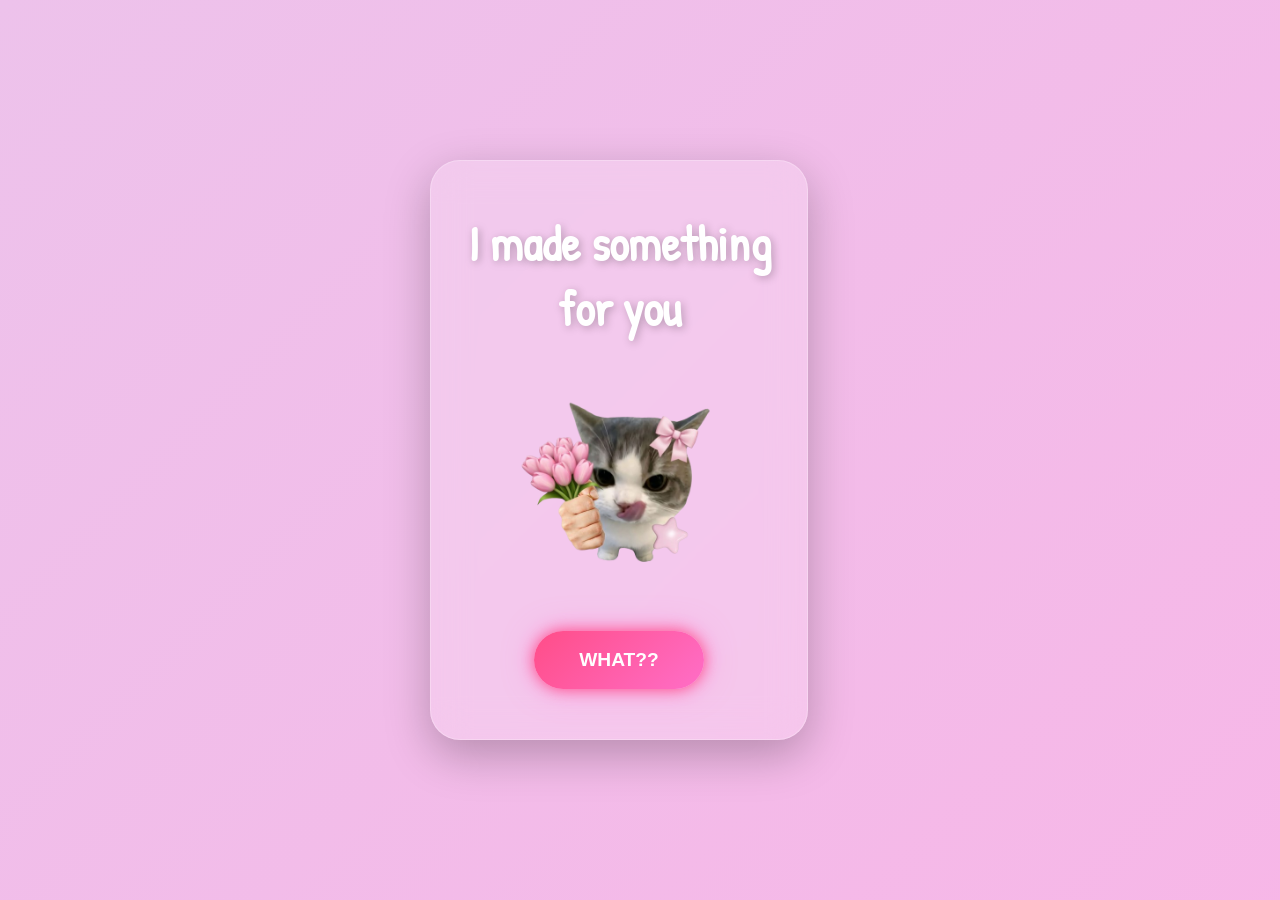
==== Index.html @ 9606f420 "Add files via upload" ====
<!DOCTYPE html>
<html lang="en">
<head>
    <meta charset="UTF-8">
    <meta name="viewport" content="width=device-width, initial-scale=1.0">
    <title>Birthday Surprise</title>

    <link rel="stylesheet" href="Ques.css">

    <link href="https://fonts.googleapis.com/css2?family=Patrick+Hand&display=swap" rel="stylesheet">
</head>
<body>

<div class="container">

    <div class="paper">

        <h1>I made something for you</h1>

        <img src="images/flowercat.png" class="cat">

        <button onclick="location.href='cake.html'">
            WHAT??
        </button>

    </div>

</div>

</body>
</html>
---- Ques.css ----
*{
    margin:0;
    padding:0;
    box-sizing:border-box;
}

body{
    font-family:'Patrick Hand',cursive;
    min-height:100vh;
    display:flex;
    justify-content:center;
    align-items:center;
    overflow:hidden;
    position:relative;

    background:linear-gradient(-45deg,#ff9a9e,#e4bbaf,#fab3e6,#edc2eb);


    background-size:400% 400%;

    animation:bgMove 12s ease infinite;
}

/* Animated Background */

@keyframes bgMove{

    0%{background-position:0% 50%;}
    50%{background-position:100% 50%;}
    100%{background-position:0% 50%;}
}

/* Floating Hearts */

.hearts{
    position:absolute;
    width:100%;
    height:100%;
    overflow:hidden;
    pointer-events:none;
}

.hearts span{
    position:absolute;
    bottom:-80px;
    color:#fff;
    font-size:30px;
    animation:floatHeart linear infinite;
}

@keyframes floatHeart{

    from{
        transform:translateY(0) rotate(0deg);
        opacity:0;
    }

    20%{
        opacity:1;
    }

    to{
        transform:translateY(-120vh) rotate(360deg);
        opacity:0;
    }
}

/* Glass Card */

.paper{

    width:420px;
    max-width:90%;
    padding:50px 35px;

    text-align:center;

    background:rgba(255,255,255,.18);

    backdrop-filter:blur(18px);

    border:1px solid rgba(255,255,255,.25);

    border-radius:30px;

    box-shadow:
    0 15px 45px rgba(0,0,0,.25);

    animation:cardAppear 1s ease;
}

@keyframes cardAppear{

    from{
        opacity:0;
        transform:translateY(40px) scale(.9);
    }

    to{
        opacity:1;
        transform:translateY(0) scale(1);
    }
}

.paper h1{

    color:white;
    font-size:3rem;
    margin-bottom:30px;

    text-shadow:2px 2px 8px rgba(0,0,0,.25);
}

/* Cat */

.cat{
    height:220px;
    width:220px;
    animation:catFloat 3s ease-in-out infinite;
}

@keyframes catFloat{

    0%,100%{
        transform:translateY(0);
    }

    50%{
        transform:translateY(-15px);
    }
}

/* Button */

button{

    margin-top:35px;

    padding:18px 45px;

    font-size:1.2rem;

    border:none;

    border-radius:50px;

    cursor:pointer;

    color:white;

    font-weight:bold;

    background:linear-gradient(135deg,#ff4d88,#ff6ec7);

    box-shadow:
    0 0 15px #ff4d88,
    0 0 30px rgba(255,110,199,.5);

    transition:.35s;
}

button:hover{

    transform:translateY(-5px) scale(1.08);

    box-shadow:
    0 0 25px #ff4d88,
    0 0 60px #ff6ec7;
}

button:active{

    transform:scale(.95);
}

@media(max-width:600px){

.paper{

    padding:35px 20px;
}

.paper h1{

    font-size:2.2rem;
}

.cat{

    width:180px;
}

button{

    width:100%;
}
}
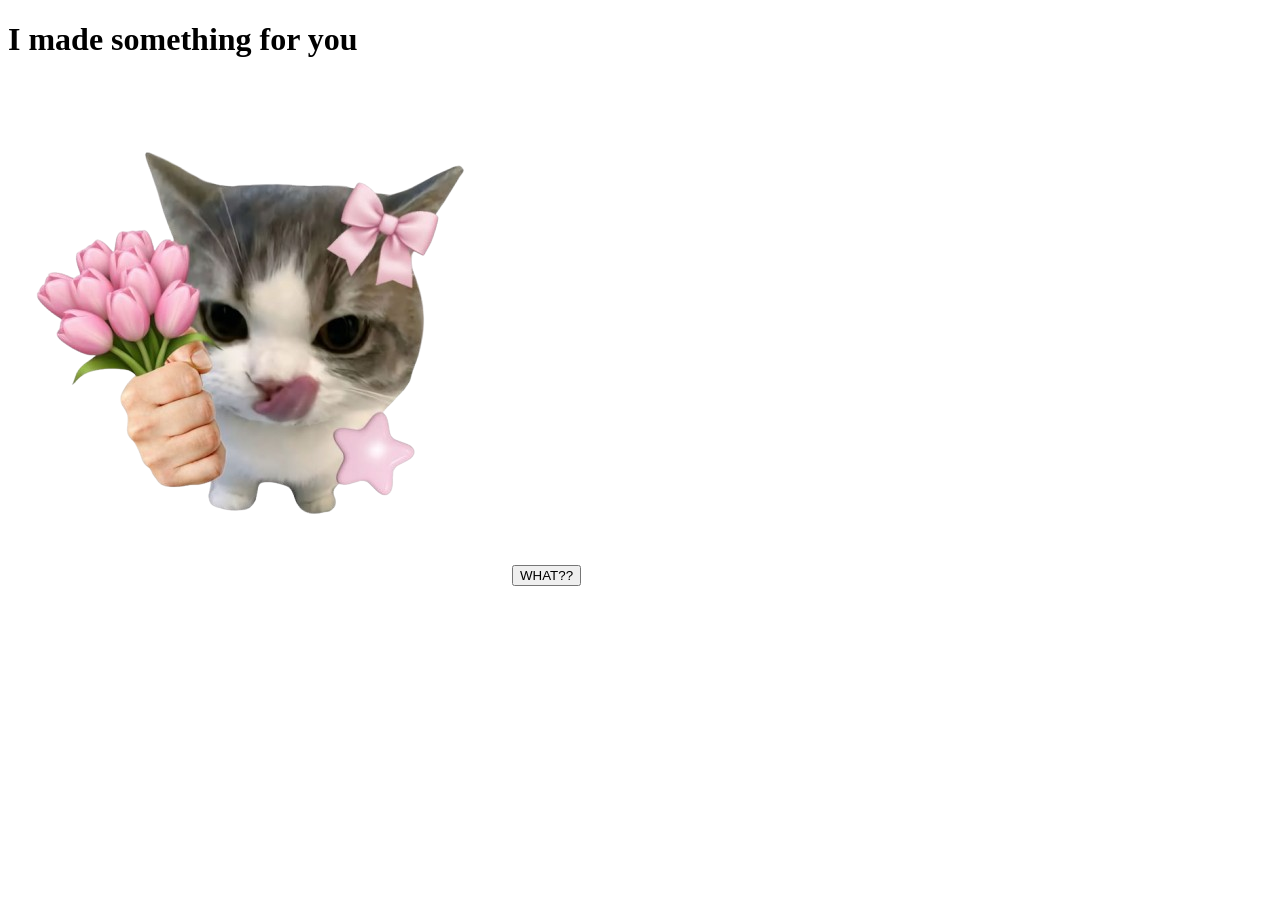
==== commit 867df01a: "Modify HTML to use new stylesheet Updated stylesheet link from 'Ques.css' to 'Style.css'." ====
--- a/Index.html
+++ b/Index.html
@@ -5,7 +5,7 @@
     <meta name="viewport" content="width=device-width, initial-scale=1.0">
     <title>Birthday Surprise</title>
 
-    <link rel="stylesheet" href="Ques.css">
+    <link rel="stylesheet" href="Style.css">
 
     <link href="https://fonts.googleapis.com/css2?family=Patrick+Hand&display=swap" rel="stylesheet">
 </head>
@@ -28,4 +28,4 @@
 </div>
 
 </body>
-</html>+</html>
